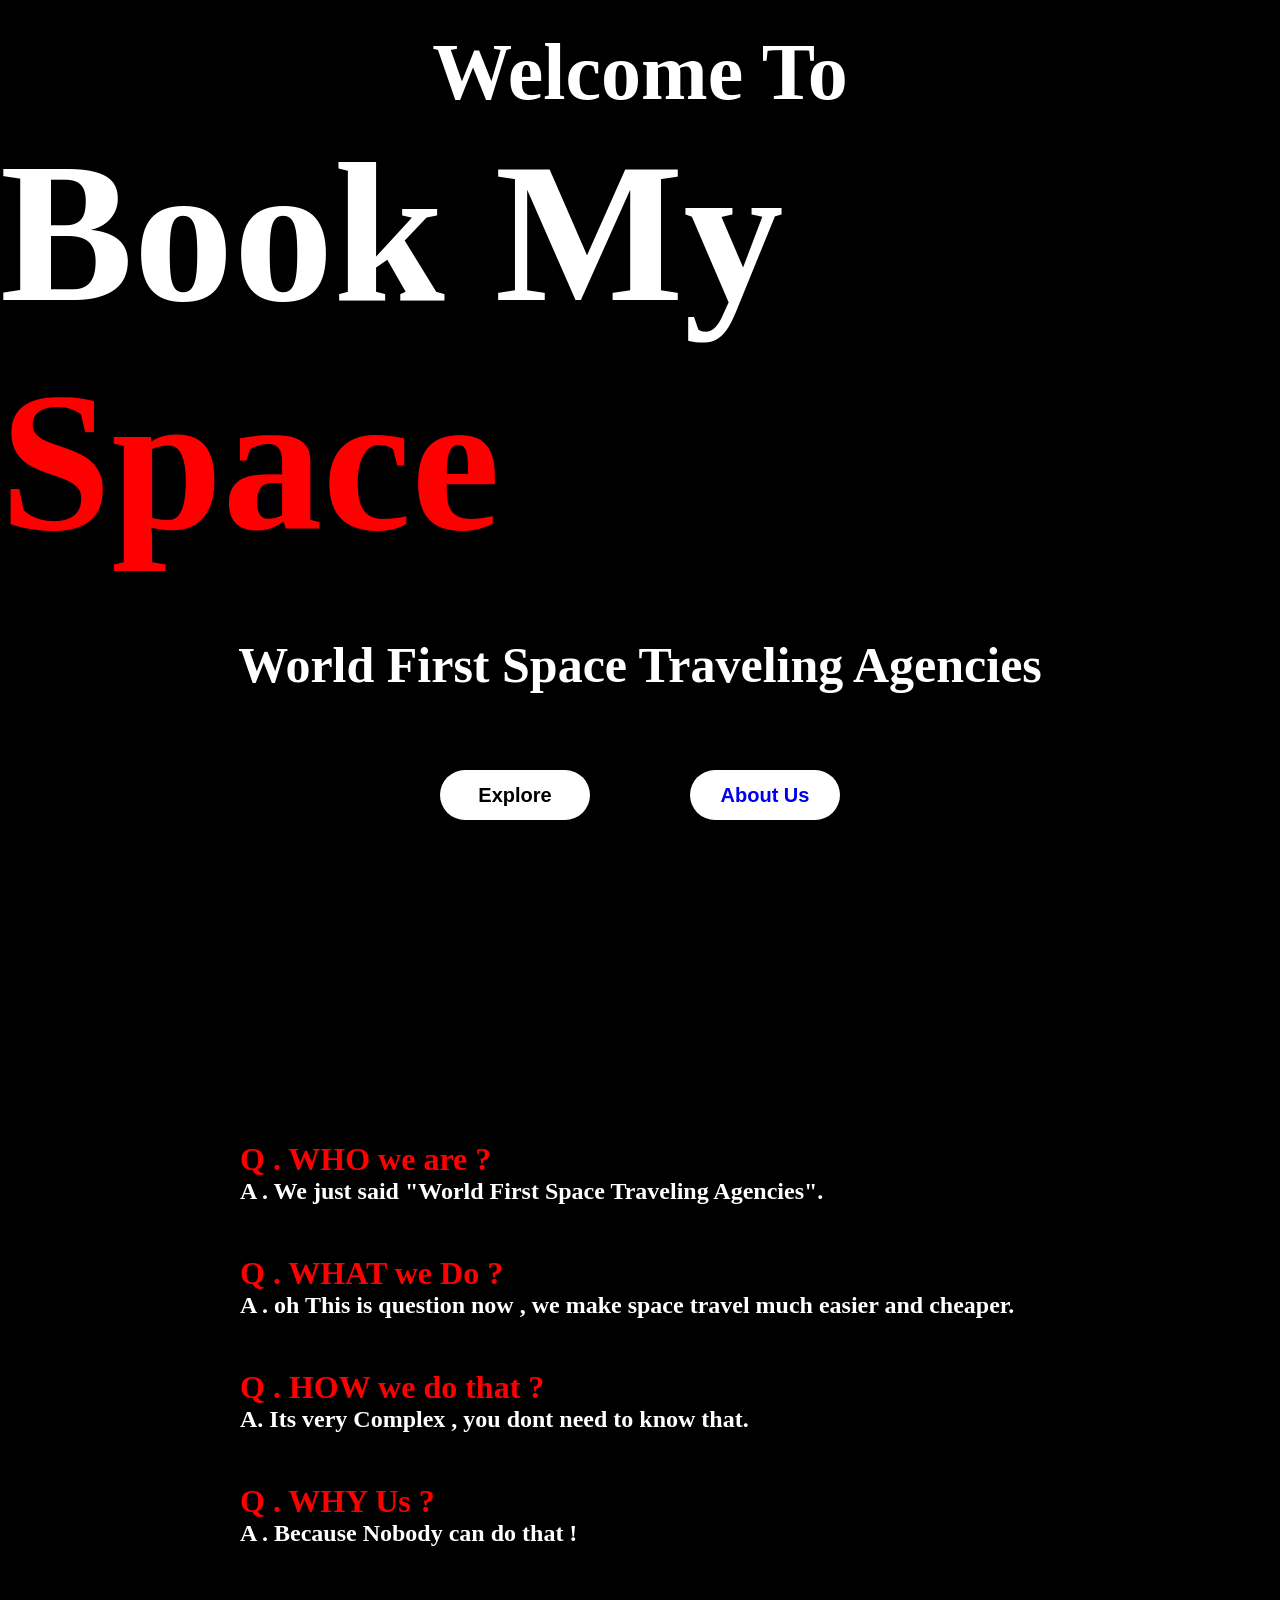
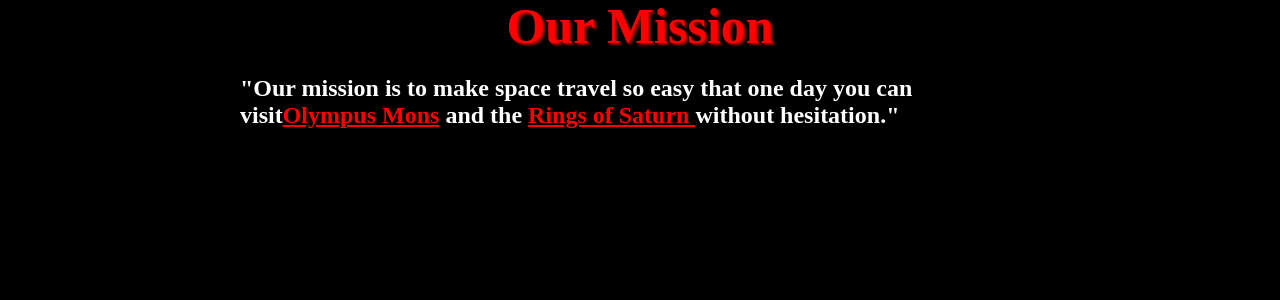
==== index.html @ a5b88902 "first commit" ====
<!DOCTYPE html>
<html lang="en">
<head>
    <meta charset="UTF-8">
    <meta name="viewport" content="width=device-width, initial-scale=1.0">
    <link rel="stylesheet" href="Style/style.css">
    <title>Book My Space</title>
</head>
<body>
    <div class="container-first">
    <h3 id="wellcometo">Welcome To</h3>
    <h1 id="logo">Book My <span style="color: red;">Space</span></h1>
    <h3 id="statement">World First Space Traveling Agencies</h3>        
    </div>
    <div class="butttons">
        <button id="button-explore">Explore</button>
        <button id="button-details"><a href="#container-detail" style="text-decoration: none;">About Us</a></button>
    </div>
    <div id="container-detail">
        <h1>Q . WHO we are ? </h1>
        <h2>A . We just said "World First Space Traveling Agencies". </h2>
        <h1>Q . WHAT we Do ?</h1>
        <h2>A . oh This is question now , we make space travel much easier and cheaper. </h2>
        <h1>Q . HOW we do that ?</h1>
        <h2>A. Its very  Complex , you dont need to know that. </h2>
        <h1>Q . WHY Us ? </h1>
        <h2>A . Because Nobody can do that ! </h2>
        <h1 class="mission">Our Mission</h1>
        <h2>"Our mission is to make space travel so easy that one day you can visit<a href="https://en.wikipedia.org/wiki/Olympus_Mons">Olympus Mons</a> and the  <a href="https://en.wikipedia.org/wiki/Rings_of_Saturn">Rings of Saturn </a>without hesitation."</h2>
    </div>


    <script>
        let exploreBtn = document.getElementById("button-explore");
        exploreBtn.addEventListener('click', ()=> {
            window.location.href = "planets.html";
        })
    </script>

</body>
</html>
---- Style/style.css ----
* {
    margin: 0;
    padding: 0;
    box-sizing: border-box;
    scroll-behavior: smooth;
}
body {
    display: flex;
    flex-direction: column;
    justify-content: center;
    align-items: center;
    background-color: black;
    gap: 50px;
}



.container-first {
    width: 100%;
    display: flex;
    height: 80vh;
    flex-direction: column;
    align-items: center;
    justify-content: center;
}
#wellcometo {
    color: white;
    font-size: 80px;
    animation: reveal 5s ease-in forwards ;
    opacity: 0;
}
#logo {
    font-size: 200px;
    color: white;
    width: fit-content;
    animation: reveal 3s ease-in forwards ;
    animation-delay: 1.5s;
    opacity: 0;
   
    /* border-bottom: 2px white solid; */
}
.container-first #statement {
    color: white;
    font-size: 50px;
    margin-top: 60px;
    animation: reveal  2s ease-in forwards;
    animation-delay: 2.5s;
    opacity: 0;

}




@keyframes reveal {
    0%{
        display: none;
        opacity: 0;
    }
    100% {
        display: block;
        opacity: 1;
    }
}

.butttons {
    display: flex;
    gap: 100px;
    animation: revealB  1s ease-in forwards;
    animation-delay: 3.5s;
    opacity: 0;
    height: 20vh;
}
button {
    width: 150px;
    height: 50px;
    border-radius: 40px;
    border: none;
    font-size: 20px;
    font-weight: bold;
    background-color: white;
    color: black;
    cursor: pointer;
    transition: background-color 0.15s ease-in ,color 0.15s ease-in;
    
}
button:hover {
    background-color: red;
    color: white;
}
@keyframes revealB {
    0%{
        display: none;
        opacity: 0;
    }
    100% {
        display: flex;
        opacity: 1;
    }
}
#container-detail {
    padding-top: 20px;
    height: 100vh;
    display: flex;
    flex-direction: column;
    justify-content: center;
    width: 800px;
    h1 {
        color: red;
    }
    h2 {
        color: white;
        margin-bottom: 50px;
    }
    .mission {
        font-size: 50px;
        text-shadow: 2px 2px 2px rgb(156, 7, 7);
        text-align: center;
        margin-bottom: 20px;
    }
    a {
        color: red;
    }
}
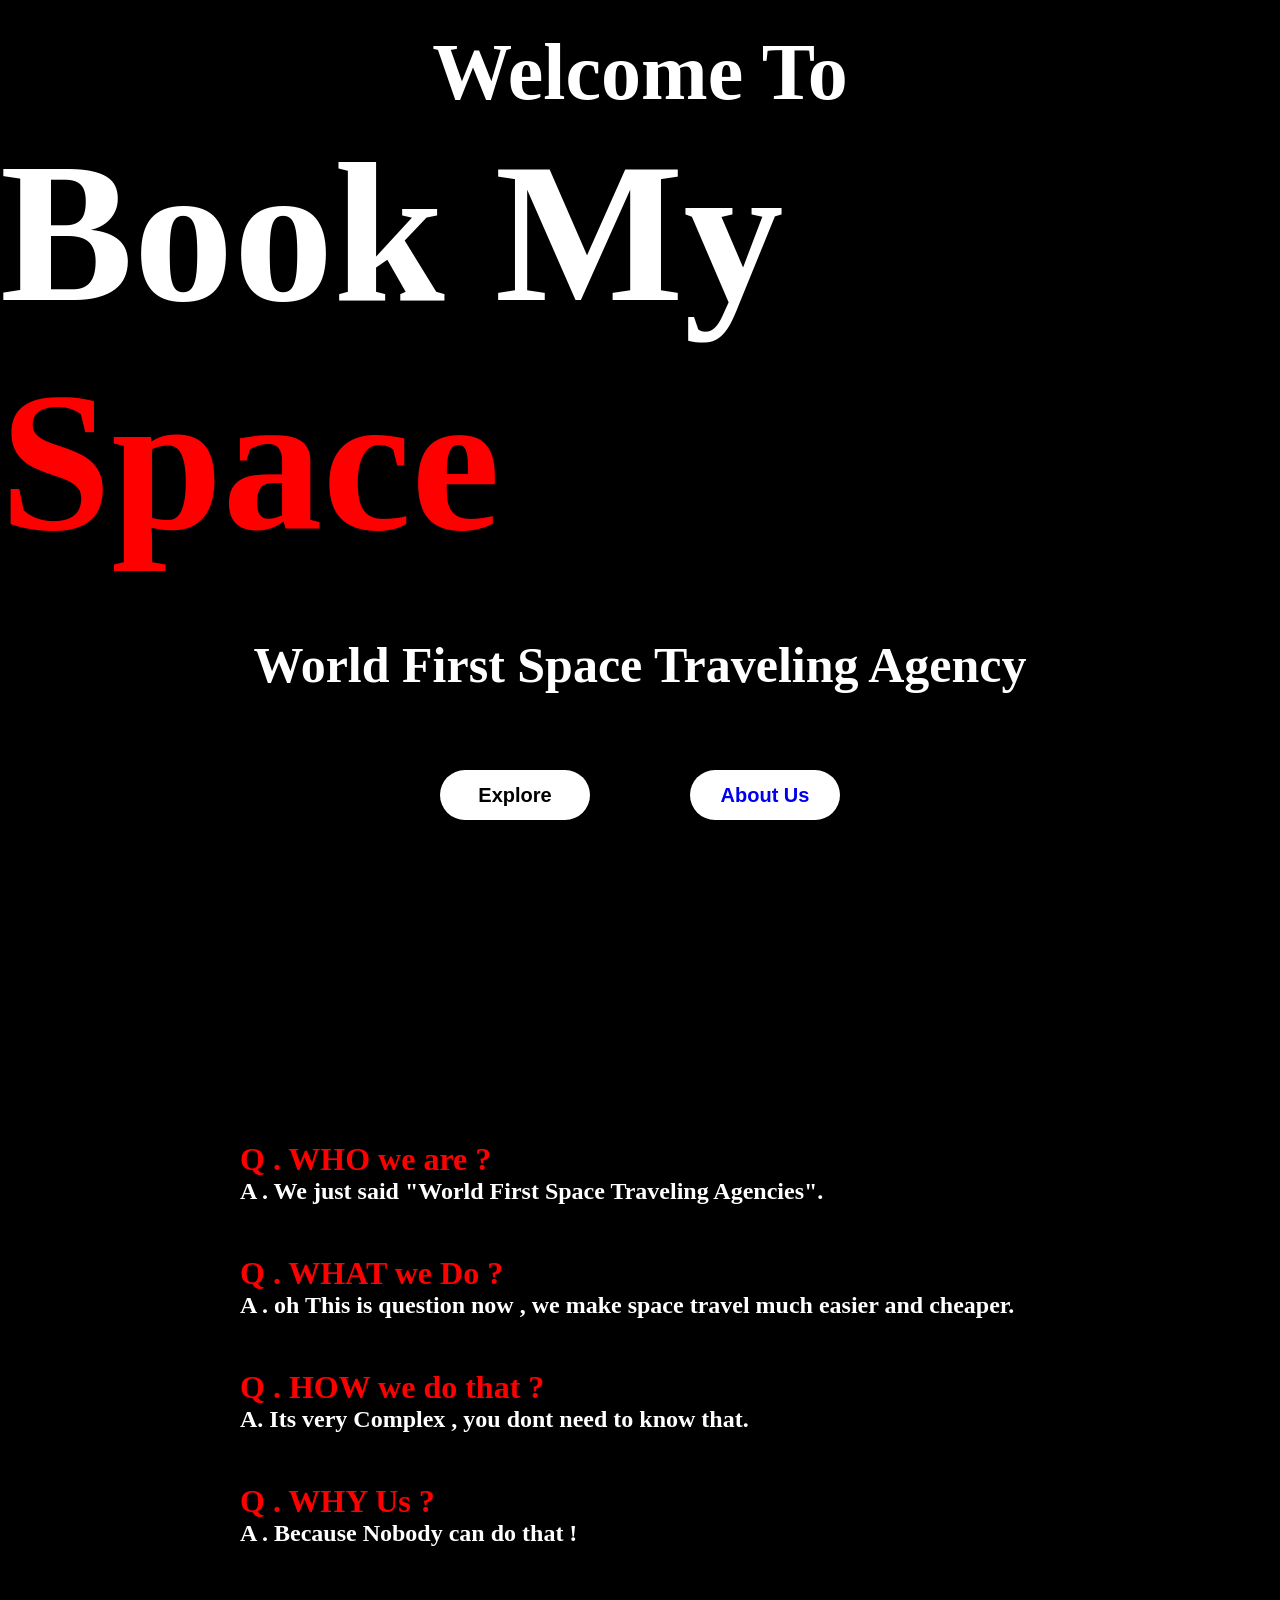
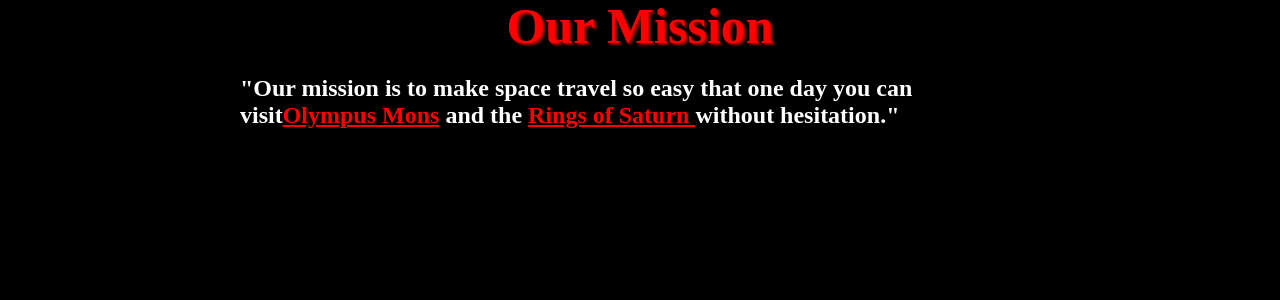
==== commit 40ac8755: "update" ====
--- a/index.html
+++ b/index.html
@@ -8,9 +8,9 @@
 </head>
 <body>
     <div class="container-first">
-    <h3 id="wellcometo">Welcome To</h3>
+    <h3 id="welcometo">Welcome To</h3>
     <h1 id="logo">Book My <span style="color: red;">Space</span></h1>
-    <h3 id="statement">World First Space Traveling Agencies</h3>        
+    <h3 id="statement">World First Space Traveling Agency</h3>        
     </div>
     <div class="butttons">
         <button id="button-explore">Explore</button>
--- a/Style/style.css
+++ b/Style/style.css
@@ -23,7 +23,7 @@
     align-items: center;
     justify-content: center;
 }
-#wellcometo {
+#welcometo {
     color: white;
     font-size: 80px;
     animation: reveal 5s ease-in forwards ;
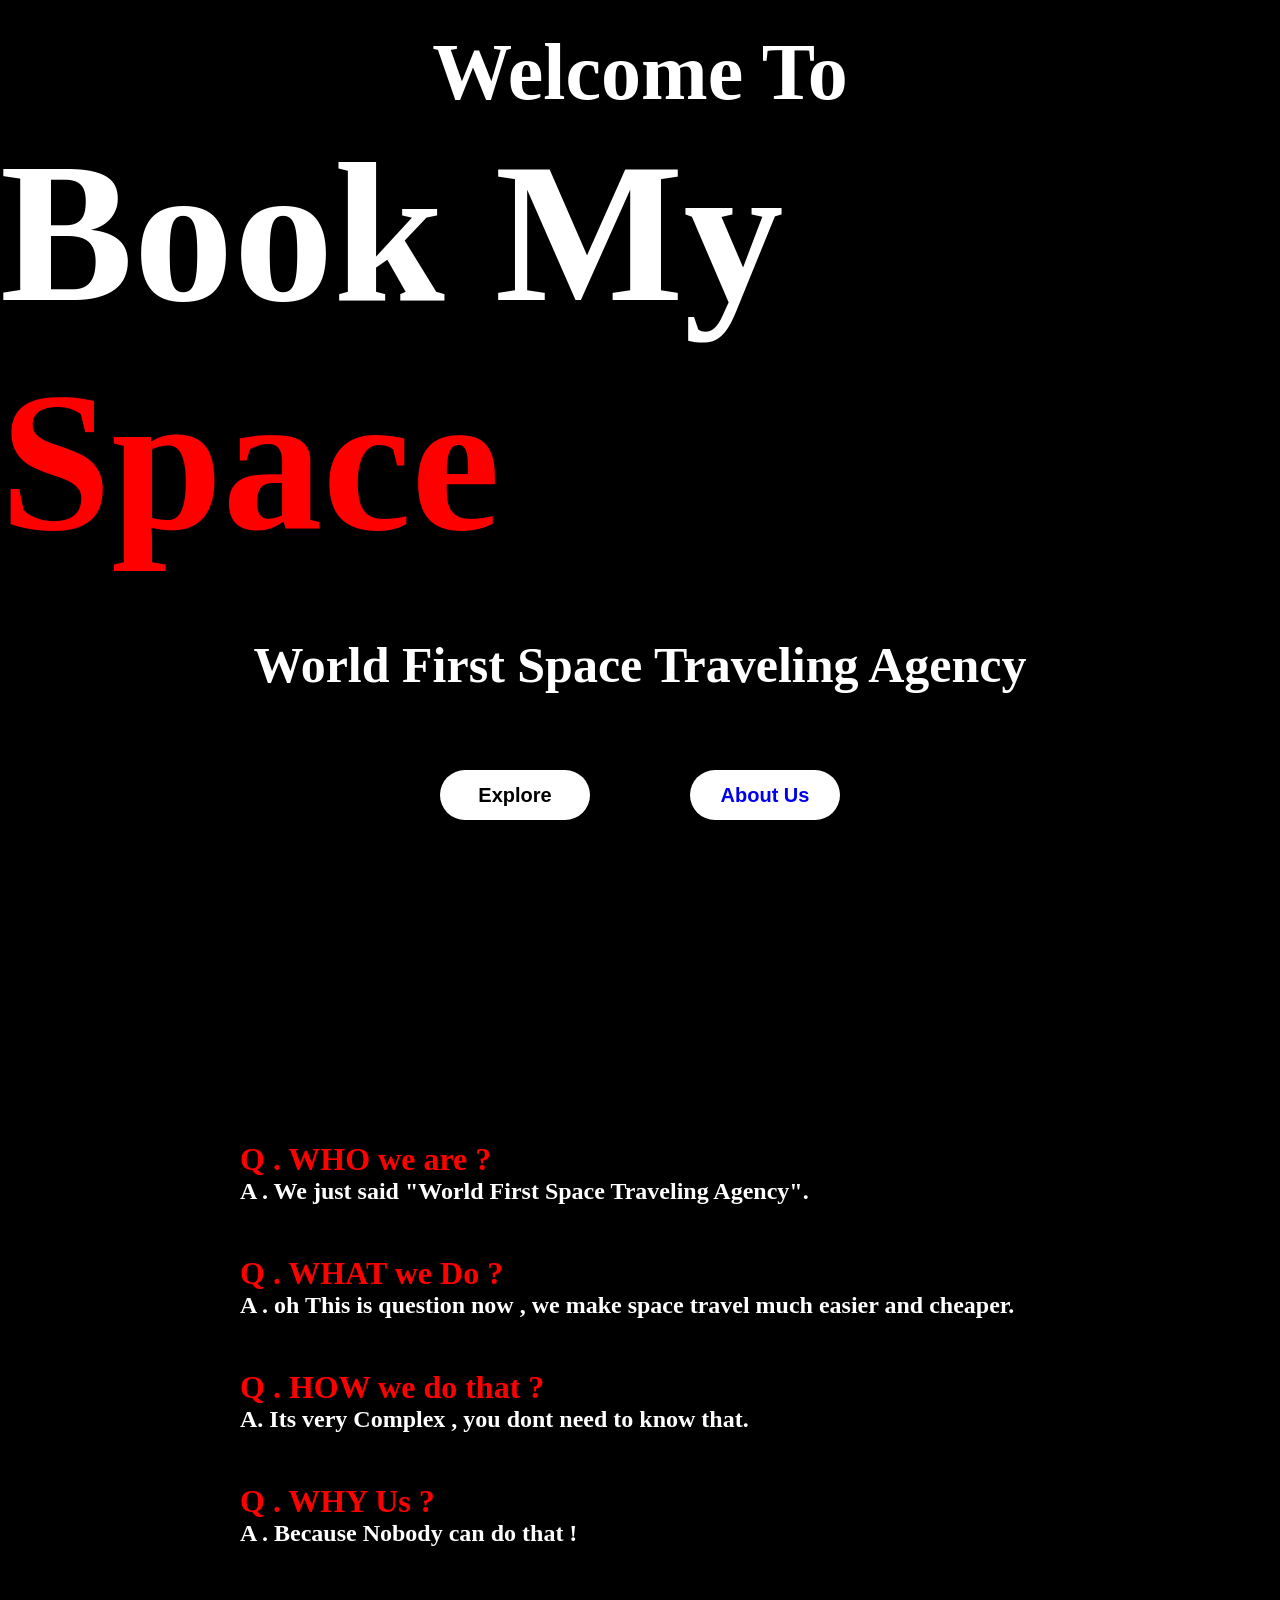
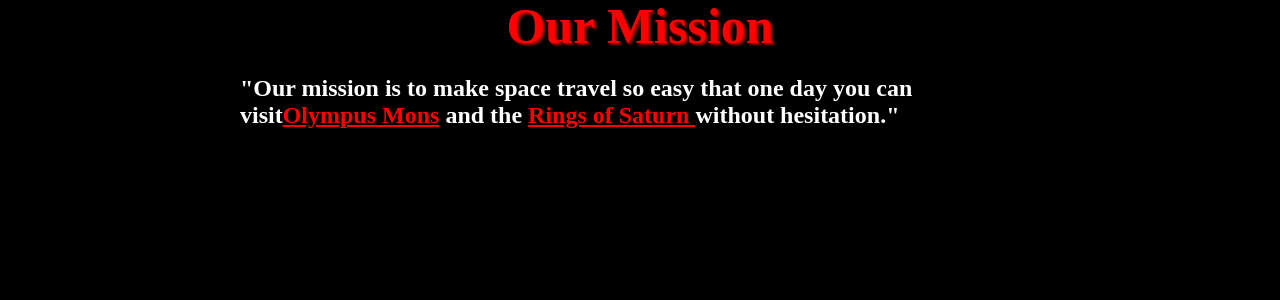
==== commit a6df99f6: "updated text" ====
--- a/index.html
+++ b/index.html
@@ -18,7 +18,7 @@
     </div>
     <div id="container-detail">
         <h1>Q . WHO we are ? </h1>
-        <h2>A . We just said "World First Space Traveling Agencies". </h2>
+        <h2>A . We just said "World First Space Traveling Agency". </h2>
         <h1>Q . WHAT we Do ?</h1>
         <h2>A . oh This is question now , we make space travel much easier and cheaper. </h2>
         <h1>Q . HOW we do that ?</h1>
